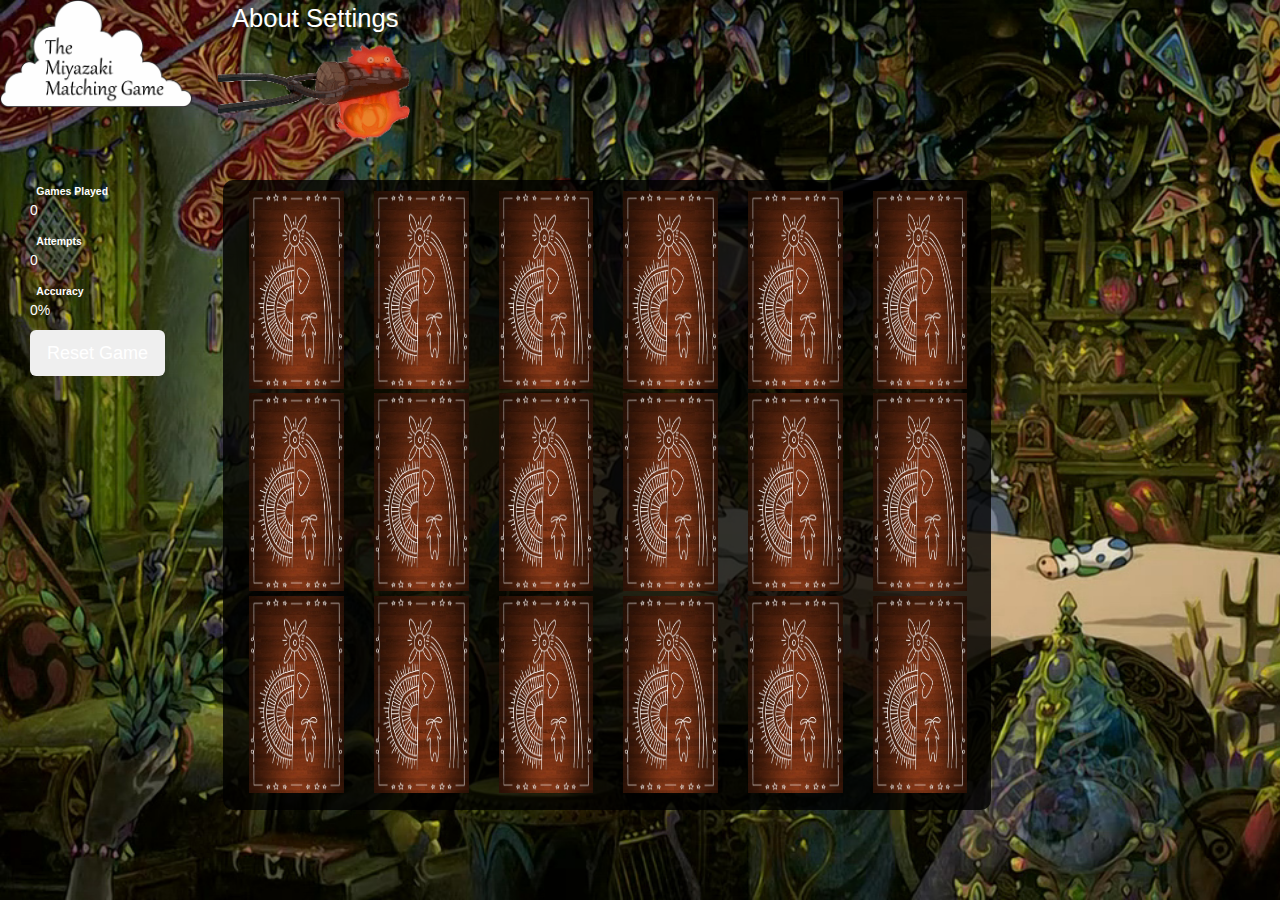
==== index.html @ b810c776 "got bootstrap to work in game area, responsive but not mobile yet" ====
<!DOCTYPE html>
<html>
<head>
    <link rel="stylesheet" href="https://maxcdn.bootstrapcdn.com/bootstrap/3.3.5/css/bootstrap.min.css">
    <script src="https://maxcdn.bootstrapcdn.com/bootstrap/3.3.5/js/bootstrap.min.js"></script>
    <script src="https://code.jquery.com/jquery-2.1.4.min.js"></script>
    <script src="main.js"></script>
    <link href="style.css" rel="stylesheet" type="text/css">
</head>
<body>
<div class="header-container">
    <div>
        <img class="logo" src="images/cloud-clear.gif">
    </div>
    <ul class="header-links">
        <li>
            <a href="about.html" target="_blank">
                About
            </a>
        </li>
        <li>
            <a href="#">
                Settings
            </a>
        </li>
    </ul>
    <div class="calc">
        <img src="images/calc-hd.gif" width="15%">
    </div>
</div>
<div class="container-fluid">
    <div class="col-md-2">
        <div class="stats-container" onload="display_stats()">
            <div class="games-played">
                <p class="label">Games Played</p>
                <p class="value" id="games_played_stat"></p>
            </div>
            <div class="attempts">
                <p class="label">Attempts</p>
                <p class="value" id="attempts_stat"></p>
            </div>
            <div class="accuracy">
                <p class="label">Accuracy</p>
                <p class="value" id="accuracy_stat"></p>
            </div>
            <button class="reset btn btn-lg" onclick="reset_clicked(this)">Reset Game</button>
        </div>
    </div>
    <div id="game-area" class="col-md-10">
        <div class="col-xs-1 column">
            <div class="card">
                <div class="front">
                    <img class="card-front" src="images/sophie.jpg">
                </div>
                <div class="back" onclick="card_clicked(this)">
                    <img class="card-back" src="images/woodcard.jpg">
                </div>
            </div>
            <div class="card">
                <div class="front">
                    <img class="card-front" src="images/sophie.jpg">
                </div>
                <div class="back" onclick="card_clicked(this)">
                    <img class="card-back" src="images/woodcard.jpg">
                </div>
            </div>
            <div class="card">
                <div class="front">
                    <img class="card-front" src="images/howls-castle.jpg">
                </div>
                <div class="back" onclick="card_clicked(this)">
                    <img class="card-back" src="images/woodcard.jpg">
                </div>
            </div>
        </div>
        <div class="col-xs-1 column">
            <div class="card">
                <div class="front">
                    <img class="card-front" src="images/howls-castle.jpg">
                </div>
                <div class="back" onclick="card_clicked(this)">
                    <img class="card-back" src="images/woodcard.jpg">
                </div>
            </div>
            <div class="card">
                <div class="front">
                    <img class="card-front" src="images/heen-dog.jpg">
                </div>
                <div class="back" onclick="card_clicked(this)">
                    <img class="card-back" src="images/woodcard.jpg">
                </div>
            </div>
            <div class="card">
                <div class="front">
                    <img class="card-front" src="images/heen-dog.jpg">
                </div>
                <div class="back" onclick="card_clicked(this)">
                    <img class="card-back" src="images/woodcard.jpg">
                </div>
            </div>
        </div>
        <div class="col-xs-1 column">
            <div class="card second-row">
                <div class="front">
                    <img class="card-front" src="images/howl.jpg">
                </div>
                <div class="back" onclick="card_clicked(this)">
                    <img class="card-back" src="images/woodcard.jpg">
                </div>
            </div>
            <div class="card second-row">
                <div class="front">
                    <img class="card-front" src="images/howl.jpg">
                </div>
                <div class="back" onclick="card_clicked(this)">
                    <img class="card-back" src="images/woodcard.jpg">
                </div>
            </div>
            <div class="card second-row">
                <div class="front">
                    <img class="card-front" src="images/calcifer-fire.jpg">
                </div>
                <div class="back" onclick="card_clicked(this)">
                    <img class="card-back" src="images/woodcard.jpg">
                </div>
            </div>
        </div>
        <div class="col-xs-1 column">
            <div class="card second-row">
                <div class="front">
                    <img class="card-front" src="images/calcifer-fire.jpg">
                </div>
                <div class="back" onclick="card_clicked(this)">
                    <img class="card-back" src="images/woodcard.jpg">
                </div>
            </div>
            <div class="card second-row">
                <div class="front">
                    <img class="card-front" src="images/turnip-head.png">
                </div>
                <div class="back" onclick="card_clicked(this)">
                    <img class="card-back" src="images/woodcard.jpg">
                </div>
            </div>
            <div class="card second-row">
                <div class="front">
                    <img class="card-front" src="images/turnip-head.png">
                </div>
                <div class="back" onclick="card_clicked(this)">
                    <img class="card-back" src="images/woodcard.jpg">
                </div>
            </div>
        </div>
        <div class="col-xs-1 column">
            <div class="card third-row">
                <div class="front">
                    <img class="card-front" src="images/markl.jpg">
                </div>
                <div class="back" onclick="card_clicked(this)">
                    <img class="card-back" src="images/woodcard.jpg">
                </div>
            </div>
            <div class="card third-row">
                <div class="front">
                    <img class="card-front" src="images/markl.jpg">
                </div>
                <div class="back" onclick="card_clicked(this)">
                    <img class="card-back" src="images/woodcard.jpg">
                </div>
            </div>
            <div class="card third-row">
                <div class="front">
                    <img class="card-front" src="images/witch.jpg">
                </div>
                <div class="back" onclick="card_clicked(this)">
                    <img class="card-back" src="images/woodcard.jpg">
                </div>
            </div>
        </div>
        <div class="col-xs-1 column">
            <div class="card third-row">
                <div class="front">
                    <img class="card-front" src="images/witch.jpg">
                </div>
                <div class="back" onclick="card_clicked(this)">
                    <img class="card-back" src="images/woodcard.jpg">
                </div>
            </div>
            <div class="card third-row">
                <div class="front">
                    <img class="card-front" src="images/sophie-old.jpg">
                </div>
                <div class="back" onclick="card_clicked(this)">
                    <img class="card-back" src="images/woodcard.jpg">
                </div>
            </div>
            <div class="card third-row">
                <div class="front">
                    <img class="card-front" src="images/sophie-old.jpg">
                </div>
                <div class="back" onclick="card_clicked(this)">
                    <img class="card-back" src="images/woodcard.jpg">
                </div>
            </div>
        </div>

    </div>
</div>


</body>
</html>
---- style.css ----
.calc {
    position: relative;
    left: 2%;
}

.calc:hover {
    /*transform: translate(20vw);*/
    transition-duration: 5s;
}

body {
    height: 100vh;
    width: 100vw;
    background: url('images/howl-background-lg2.jpg') no-repeat;
    -webkit-background-size: cover;
    background-size: cover;
    overflow: hidden;
}

.hidden_cards {
    display: none;
}

.header-container {
    position: relative;
    width: 100vw;
    height: 20vh;
}

.logo {
    width: 15%;
    height: auto;
    float: left;
}

.header-links {

    display: inline-block;
    width: 50vw;
    margin: 0;

}

.header-links li {
    display: inline;
    font-size: 2vw;
    padding: 0;


}

.header-links li a {
    margin: 1% 0;
    color: white;
    text-decoration: none;
}

.stats-container {
    float: left;
    display: inline;
    width: 15%;
    height: 80vh;
    color: white;

}

#game-area {
    border-radius: 10px;
    background-color: rgba(0,0,0,.8);
    position: relative;
    width: 60vw;
    height: 70vh;
    margin: 0;
    padding: .5%;
    box-sizing: border-box;
    perspective: 900px;
    -webkit-perspective: 900px;
}

#game-area .card {
    width: 100%;
    height: 32%;
    margin: 5%;
    position: relative;
    #display: inline-block;
    background-color: black;
}
#game-area .column {
    height: 100%;
    width: 16.5%;
}
.second-row {
    position: relative;
}

.third-row {
    position: relative;
}

.front, .card-front {

    box-sizing: border-box;
    position: absolute;
    width: 100%;
    height: 100%;
}

.back, .card-back {

    box-sizing: border-box;
    position: absolute;
    width: 100%;
    height: 100%;
    z-index: 99;
}
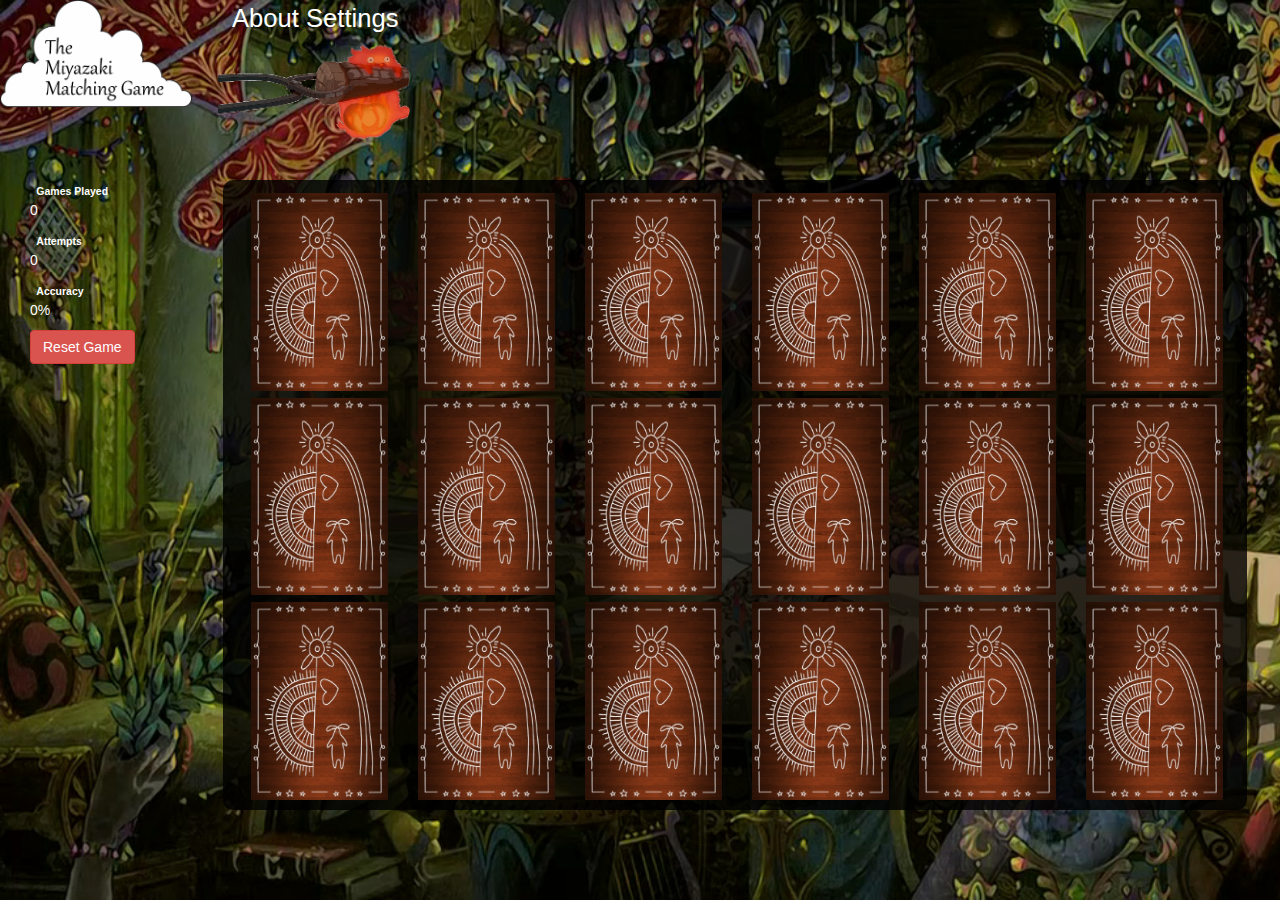
==== commit bec200e3: "tried to improve reset_clicked, shelved" ====
--- a/index.html
+++ b/index.html
@@ -1,9 +1,9 @@
 <!DOCTYPE html>
 <html>
 <head>
+    <script src="https://code.jquery.com/jquery-2.1.4.min.js"></script>
+    <script src="https://maxcdn.bootstrapcdn.com/bootstrap/3.3.5/js/bootstrap.min.js"></script>
     <link rel="stylesheet" href="https://maxcdn.bootstrapcdn.com/bootstrap/3.3.5/css/bootstrap.min.css">
-    <script src="https://maxcdn.bootstrapcdn.com/bootstrap/3.3.5/js/bootstrap.min.js"></script>
-    <script src="https://code.jquery.com/jquery-2.1.4.min.js"></script>
     <script src="main.js"></script>
     <link href="style.css" rel="stylesheet" type="text/css">
 </head>
@@ -33,176 +33,23 @@
         <div class="stats-container" onload="display_stats()">
             <div class="games-played">
                 <p class="label">Games Played</p>
+
                 <p class="value" id="games_played_stat"></p>
             </div>
             <div class="attempts">
                 <p class="label">Attempts</p>
+
                 <p class="value" id="attempts_stat"></p>
             </div>
             <div class="accuracy">
                 <p class="label">Accuracy</p>
+
                 <p class="value" id="accuracy_stat"></p>
             </div>
-            <button class="reset btn btn-lg" onclick="reset_clicked(this)">Reset Game</button>
+            <button class="reset btn btn-danger btn-md" onclick="reset_clicked(this)">Reset Game</button>
         </div>
     </div>
     <div id="game-area" class="col-md-10">
-        <div class="col-xs-1 column">
-            <div class="card">
-                <div class="front">
-                    <img class="card-front" src="images/sophie.jpg">
-                </div>
-                <div class="back" onclick="card_clicked(this)">
-                    <img class="card-back" src="images/woodcard.jpg">
-                </div>
-            </div>
-            <div class="card">
-                <div class="front">
-                    <img class="card-front" src="images/sophie.jpg">
-                </div>
-                <div class="back" onclick="card_clicked(this)">
-                    <img class="card-back" src="images/woodcard.jpg">
-                </div>
-            </div>
-            <div class="card">
-                <div class="front">
-                    <img class="card-front" src="images/howls-castle.jpg">
-                </div>
-                <div class="back" onclick="card_clicked(this)">
-                    <img class="card-back" src="images/woodcard.jpg">
-                </div>
-            </div>
-        </div>
-        <div class="col-xs-1 column">
-            <div class="card">
-                <div class="front">
-                    <img class="card-front" src="images/howls-castle.jpg">
-                </div>
-                <div class="back" onclick="card_clicked(this)">
-                    <img class="card-back" src="images/woodcard.jpg">
-                </div>
-            </div>
-            <div class="card">
-                <div class="front">
-                    <img class="card-front" src="images/heen-dog.jpg">
-                </div>
-                <div class="back" onclick="card_clicked(this)">
-                    <img class="card-back" src="images/woodcard.jpg">
-                </div>
-            </div>
-            <div class="card">
-                <div class="front">
-                    <img class="card-front" src="images/heen-dog.jpg">
-                </div>
-                <div class="back" onclick="card_clicked(this)">
-                    <img class="card-back" src="images/woodcard.jpg">
-                </div>
-            </div>
-        </div>
-        <div class="col-xs-1 column">
-            <div class="card second-row">
-                <div class="front">
-                    <img class="card-front" src="images/howl.jpg">
-                </div>
-                <div class="back" onclick="card_clicked(this)">
-                    <img class="card-back" src="images/woodcard.jpg">
-                </div>
-            </div>
-            <div class="card second-row">
-                <div class="front">
-                    <img class="card-front" src="images/howl.jpg">
-                </div>
-                <div class="back" onclick="card_clicked(this)">
-                    <img class="card-back" src="images/woodcard.jpg">
-                </div>
-            </div>
-            <div class="card second-row">
-                <div class="front">
-                    <img class="card-front" src="images/calcifer-fire.jpg">
-                </div>
-                <div class="back" onclick="card_clicked(this)">
-                    <img class="card-back" src="images/woodcard.jpg">
-                </div>
-            </div>
-        </div>
-        <div class="col-xs-1 column">
-            <div class="card second-row">
-                <div class="front">
-                    <img class="card-front" src="images/calcifer-fire.jpg">
-                </div>
-                <div class="back" onclick="card_clicked(this)">
-                    <img class="card-back" src="images/woodcard.jpg">
-                </div>
-            </div>
-            <div class="card second-row">
-                <div class="front">
-                    <img class="card-front" src="images/turnip-head.png">
-                </div>
-                <div class="back" onclick="card_clicked(this)">
-                    <img class="card-back" src="images/woodcard.jpg">
-                </div>
-            </div>
-            <div class="card second-row">
-                <div class="front">
-                    <img class="card-front" src="images/turnip-head.png">
-                </div>
-                <div class="back" onclick="card_clicked(this)">
-                    <img class="card-back" src="images/woodcard.jpg">
-                </div>
-            </div>
-        </div>
-        <div class="col-xs-1 column">
-            <div class="card third-row">
-                <div class="front">
-                    <img class="card-front" src="images/markl.jpg">
-                </div>
-                <div class="back" onclick="card_clicked(this)">
-                    <img class="card-back" src="images/woodcard.jpg">
-                </div>
-            </div>
-            <div class="card third-row">
-                <div class="front">
-                    <img class="card-front" src="images/markl.jpg">
-                </div>
-                <div class="back" onclick="card_clicked(this)">
-                    <img class="card-back" src="images/woodcard.jpg">
-                </div>
-            </div>
-            <div class="card third-row">
-                <div class="front">
-                    <img class="card-front" src="images/witch.jpg">
-                </div>
-                <div class="back" onclick="card_clicked(this)">
-                    <img class="card-back" src="images/woodcard.jpg">
-                </div>
-            </div>
-        </div>
-        <div class="col-xs-1 column">
-            <div class="card third-row">
-                <div class="front">
-                    <img class="card-front" src="images/witch.jpg">
-                </div>
-                <div class="back" onclick="card_clicked(this)">
-                    <img class="card-back" src="images/woodcard.jpg">
-                </div>
-            </div>
-            <div class="card third-row">
-                <div class="front">
-                    <img class="card-front" src="images/sophie-old.jpg">
-                </div>
-                <div class="back" onclick="card_clicked(this)">
-                    <img class="card-back" src="images/woodcard.jpg">
-                </div>
-            </div>
-            <div class="card third-row">
-                <div class="front">
-                    <img class="card-front" src="images/sophie-old.jpg">
-                </div>
-                <div class="back" onclick="card_clicked(this)">
-                    <img class="card-back" src="images/woodcard.jpg">
-                </div>
-            </div>
-        </div>
 
     </div>
 </div>
--- a/style.css
+++ b/style.css
@@ -34,19 +34,15 @@
 }
 
 .header-links {
-
     display: inline-block;
     width: 50vw;
     margin: 0;
-
 }
 
 .header-links li {
     display: inline;
     font-size: 2vw;
     padding: 0;
-
-
 }
 
 .header-links li a {
@@ -58,17 +54,16 @@
 .stats-container {
     float: left;
     display: inline;
-    width: 15%;
+    width: 10%;
     height: 80vh;
     color: white;
-
 }
 
 #game-area {
     border-radius: 10px;
     background-color: rgba(0,0,0,.8);
     position: relative;
-    width: 60vw;
+    width: 80vw;
     height: 70vh;
     margin: 0;
     padding: .5%;
@@ -82,23 +77,15 @@
     height: 32%;
     margin: 5%;
     position: relative;
-    #display: inline-block;
     background-color: black;
 }
+
 #game-area .column {
     height: 100%;
     width: 16.5%;
 }
-.second-row {
-    position: relative;
-}
-
-.third-row {
-    position: relative;
-}
 
 .front, .card-front {
-
     box-sizing: border-box;
     position: absolute;
     width: 100%;
@@ -106,7 +93,6 @@
 }
 
 .back, .card-back {
-
     box-sizing: border-box;
     position: absolute;
     width: 100%;
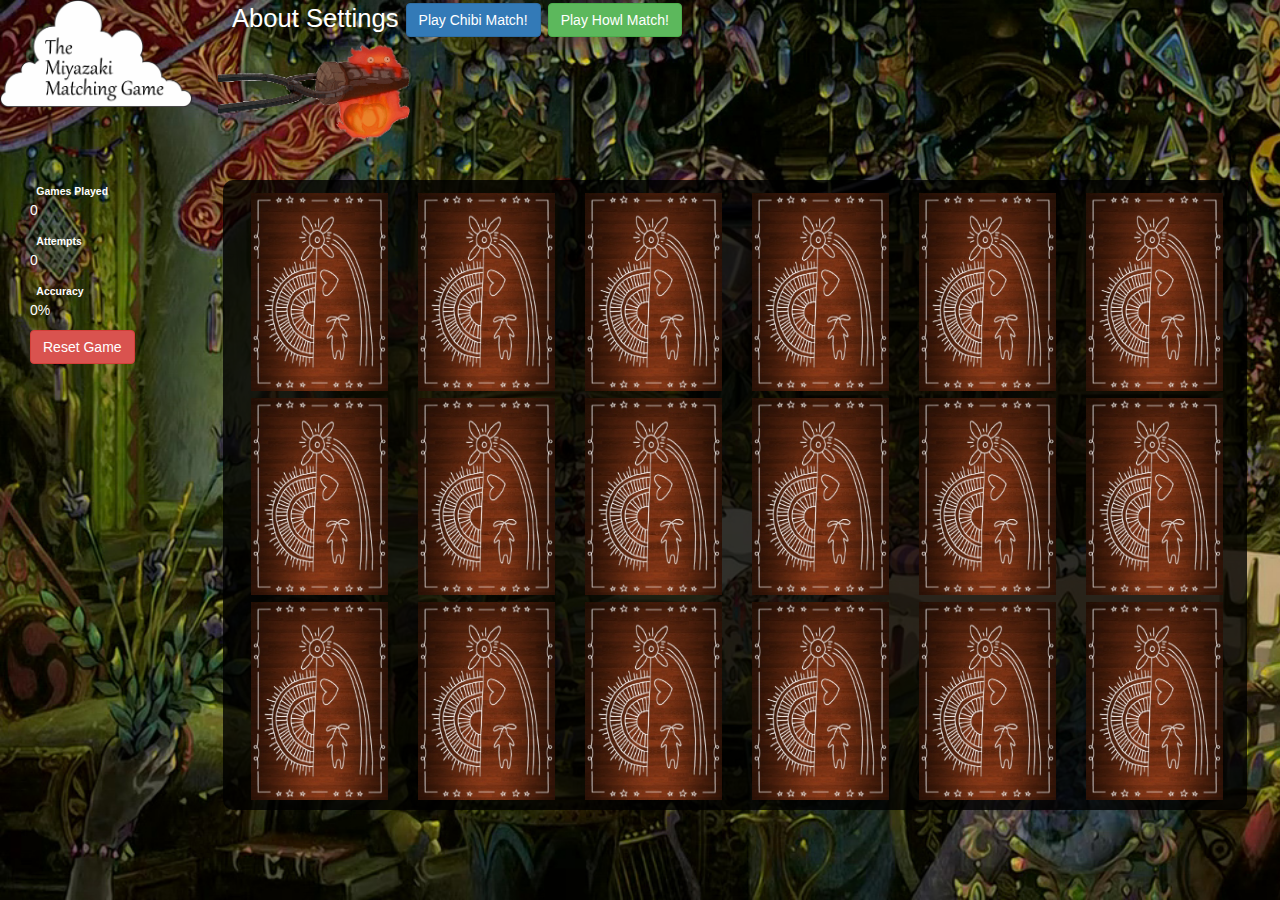
==== commit bbcb7f7a: "added card set(chibi match) with buttons for chibi-match and back to howl-match in header-links" ====
--- a/index.html
+++ b/index.html
@@ -22,6 +22,12 @@
             <a href="#">
                 Settings
             </a>
+        </li>
+        <li>
+            <button class="reset btn btn-primary btn-md" onclick="chibi_card_img_srcs()">Play Chibi Match!</button>
+        </li>
+        <li>
+            <button class="reset btn btn-success btn-md" onclick="howl_card_img_srcs()">Play Howl Match!</button>
         </li>
     </ul>
     <div class="calc">
--- a/style.css
+++ b/style.css
@@ -62,7 +62,8 @@
 #game-area {
     border-radius: 10px;
     background-color: rgba(0,0,0,.8);
-    position: relative;
+    float: left;
+    #position: relative;
     width: 80vw;
     height: 70vh;
     margin: 0;
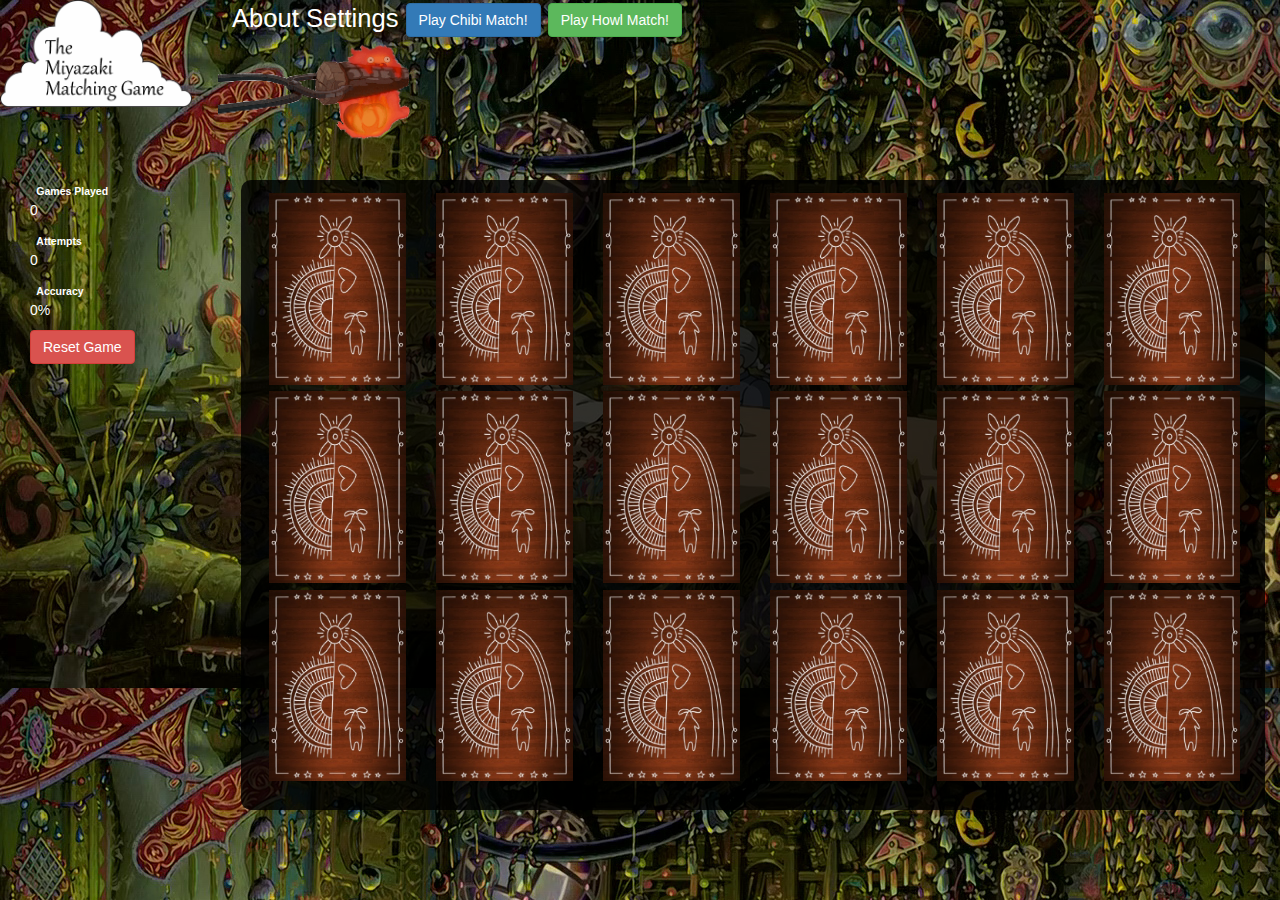
==== commit 7e0355ca: "fixed a bug on switching between card sets" ====
--- a/index.html
+++ b/index.html
@@ -6,6 +6,7 @@
     <link rel="stylesheet" href="https://maxcdn.bootstrapcdn.com/bootstrap/3.3.5/css/bootstrap.min.css">
     <script src="main.js"></script>
     <link href="style.css" rel="stylesheet" type="text/css">
+    <meta name="viewport" content="width=device-width, initial-scale=1.0">
 </head>
 <body>
 <div class="header-container">
@@ -58,6 +59,11 @@
     <div id="game-area" class="col-md-10">
 
     </div>
+    <div>
+        <h2 class="mobile_notice">
+            Sorry... This game can't be played on this screen size. Check it out on a larger screen!
+        </h2>
+    </div>
 </div>
 
 
--- a/style.css
+++ b/style.css
@@ -11,7 +11,7 @@
 body {
     height: 100vh;
     width: 100vw;
-    background: url('images/howl-background-lg2.jpg') no-repeat;
+    /*background: url('images/howl-background-lg2.jpg') no-repeat;*/
     -webkit-background-size: cover;
     background-size: cover;
     overflow: hidden;
@@ -61,8 +61,8 @@
 
 #game-area {
     border-radius: 10px;
-    background-color: rgba(0,0,0,.8);
-    float: left;
+    #background-color: rgba(0, 0, 0, .8);
+    float: right;
     #position: relative;
     width: 80vw;
     height: 70vh;
@@ -75,7 +75,7 @@
 
 #game-area .card {
     width: 100%;
-    height: 32%;
+    height: 31%;
     margin: 5%;
     position: relative;
     background-color: black;
@@ -99,4 +99,30 @@
     width: 100%;
     height: 100%;
     z-index: 99;
+}
+
+.mobile_notice {
+    display: none;
+}
+@media screen and (max-width: 500px) {
+    #game-area, .stats-container, .btn, .calc, .header-links {
+        display: none;
+    }
+    .header-container{
+        height: 40%;
+
+    }
+    .logo {
+        width: 100%;
+        position: relative;
+    }
+    .mobile_notice {
+        display: block;
+        color: white;
+        font-size: 2.5em;
+        text-align: center;
+        background-color: rgba(0, 0, 0, .8);
+
+        height: 100vh;
+    }
 }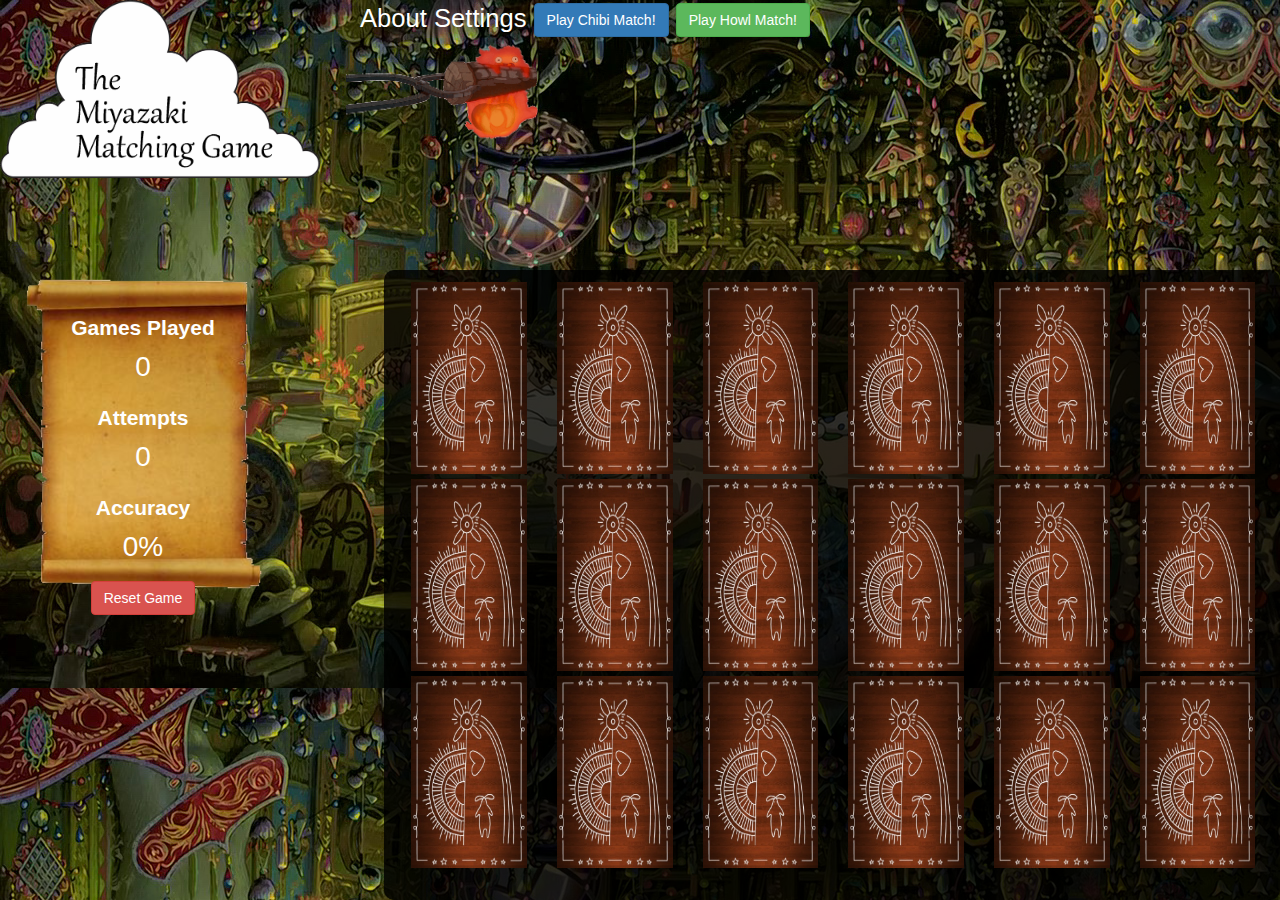
==== commit 0a19e424: "added stats container background img, adjusted game container size" ====
--- a/index.html
+++ b/index.html
@@ -40,17 +40,14 @@
         <div class="stats-container" onload="display_stats()">
             <div class="games-played">
                 <p class="label">Games Played</p>
-
                 <p class="value" id="games_played_stat"></p>
             </div>
             <div class="attempts">
                 <p class="label">Attempts</p>
-
                 <p class="value" id="attempts_stat"></p>
             </div>
             <div class="accuracy">
                 <p class="label">Accuracy</p>
-
                 <p class="value" id="accuracy_stat"></p>
             </div>
             <button class="reset btn btn-danger btn-md" onclick="reset_clicked(this)">Reset Game</button>
--- a/style.css
+++ b/style.css
@@ -11,7 +11,7 @@
 body {
     height: 100vh;
     width: 100vw;
-    /*background: url('images/howl-background-lg2.jpg') no-repeat;*/
+    background: no-repeat;
     -webkit-background-size: cover;
     background-size: cover;
     overflow: hidden;
@@ -24,11 +24,11 @@
 .header-container {
     position: relative;
     width: 100vw;
-    height: 20vh;
+    height: 30vh;
 }
 
 .logo {
-    width: 15%;
+    width: 25%;
     height: auto;
     float: left;
 }
@@ -52,11 +52,17 @@
 }
 
 .stats-container {
+    background-image: url('images/scroll-stats.png');
+    background-repeat: no-repeat;
+    background-size: contain;
     float: left;
     display: inline;
-    width: 10%;
-    height: 80vh;
+    width: 20vw;
+    height: 60vh;
     color: white;
+    font-size: 2em;
+    text-align: center;
+    padding: 20%;
 }
 
 #game-area {
@@ -64,13 +70,16 @@
     #background-color: rgba(0, 0, 0, .8);
     float: right;
     #position: relative;
-    width: 80vw;
+    width: 70vw;
     height: 70vh;
     margin: 0;
     padding: .5%;
     box-sizing: border-box;
     perspective: 900px;
     -webkit-perspective: 900px;
+}
+.container-fluid {
+    padding: 0;
 }
 
 #game-area .card {
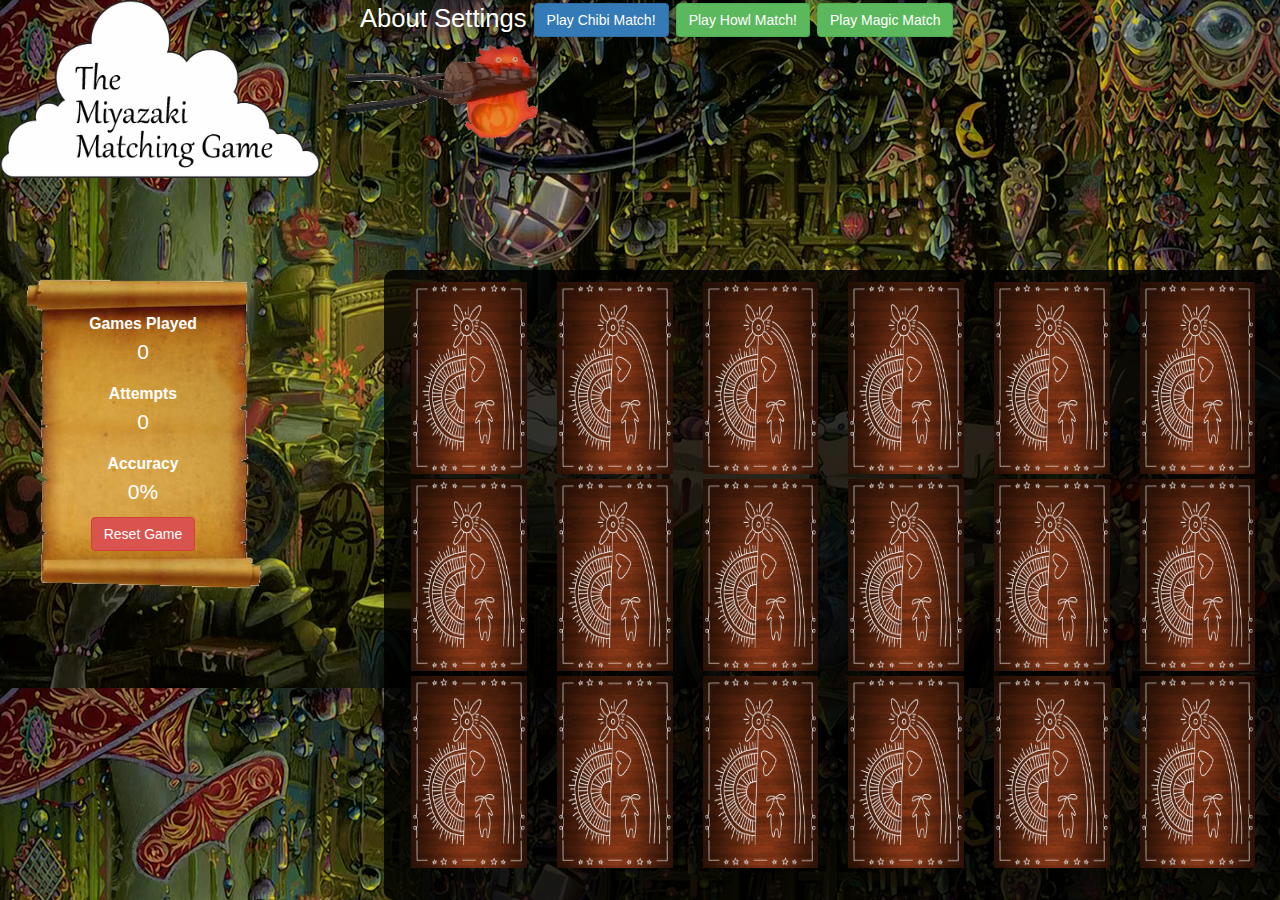
==== commit 59f2efe7: "added magic theme with playing card set" ====
--- a/index.html
+++ b/index.html
@@ -30,6 +30,9 @@
         <li>
             <button class="reset btn btn-success btn-md" onclick="howl_card_img_srcs()">Play Howl Match!</button>
         </li>
+        <li>
+            <button class="reset btn btn-success btn-md" onclick="magic_card_img_srcs()">Play Magic Match</button>
+        </li>
     </ul>
     <div class="calc">
         <img src="images/calc-hd.gif" width="15%">
@@ -40,14 +43,17 @@
         <div class="stats-container" onload="display_stats()">
             <div class="games-played">
                 <p class="label">Games Played</p>
+
                 <p class="value" id="games_played_stat"></p>
             </div>
             <div class="attempts">
                 <p class="label">Attempts</p>
+
                 <p class="value" id="attempts_stat"></p>
             </div>
             <div class="accuracy">
                 <p class="label">Accuracy</p>
+
                 <p class="value" id="accuracy_stat"></p>
             </div>
             <button class="reset btn btn-danger btn-md" onclick="reset_clicked(this)">Reset Game</button>
--- a/style.css
+++ b/style.css
@@ -11,7 +11,7 @@
 body {
     height: 100vh;
     width: 100vw;
-    background: no-repeat;
+    background: repeat;
     -webkit-background-size: cover;
     background-size: cover;
     overflow: hidden;
@@ -52,7 +52,6 @@
 }
 
 .stats-container {
-    background-image: url('images/scroll-stats.png');
     background-repeat: no-repeat;
     background-size: contain;
     float: left;
@@ -60,7 +59,7 @@
     width: 20vw;
     height: 60vh;
     color: white;
-    font-size: 2em;
+    font-size: 1.5em;
     text-align: center;
     padding: 20%;
 }
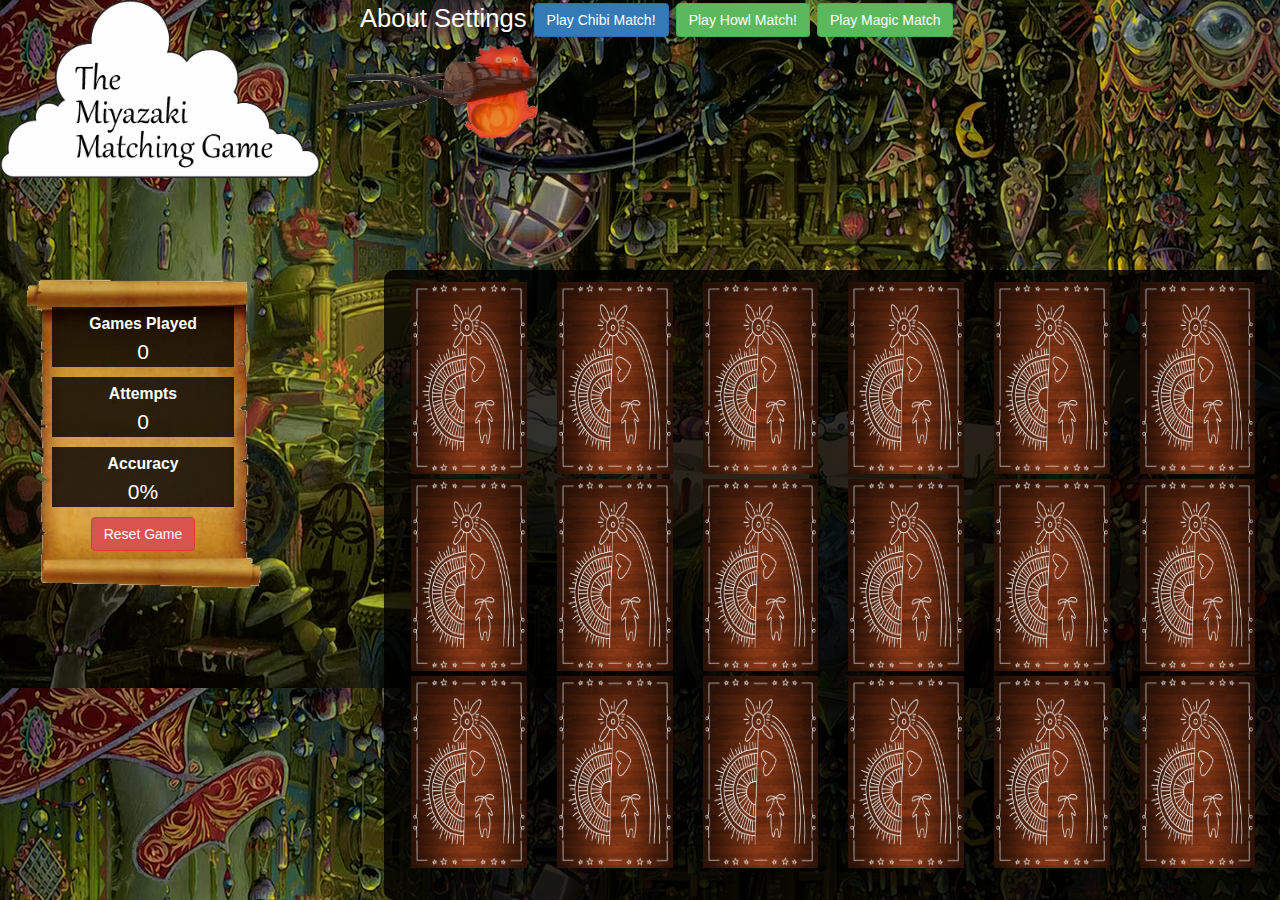
==== commit efa62fe9: "added title" ====
--- a/index.html
+++ b/index.html
@@ -1,6 +1,7 @@
 <!DOCTYPE html>
 <html>
 <head>
+    <title>Memory Match Game</title>
     <script src="https://code.jquery.com/jquery-2.1.4.min.js"></script>
     <script src="https://maxcdn.bootstrapcdn.com/bootstrap/3.3.5/js/bootstrap.min.js"></script>
     <link rel="stylesheet" href="https://maxcdn.bootstrapcdn.com/bootstrap/3.3.5/css/bootstrap.min.css">
